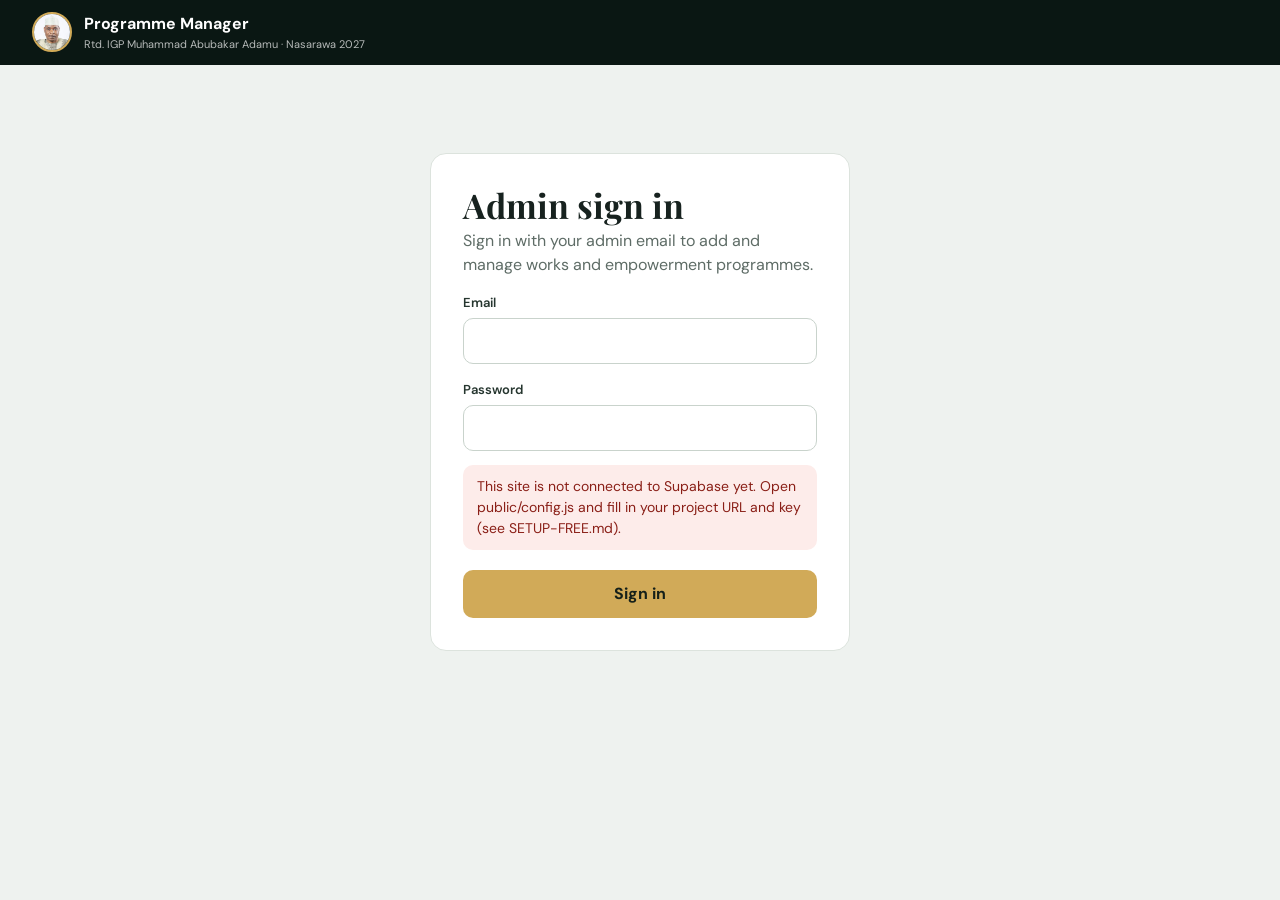
==== public/admin/index.html @ 1c86841a "Build Campaign website for rtd. igp M.A Adamu" ====
<!doctype html>
<html lang="en">
<head>
  <meta charset="utf-8">
  <meta name="viewport" content="width=device-width,initial-scale=1">
  <meta name="robots" content="noindex,nofollow">
  <meta name="theme-color" content="#0a1713">
  <title>Programme Manager | Admin</title>
  <link rel="icon" type="image/png" sizes="32x32" href="../favicon-32.png">
  <link rel="stylesheet" href="admin.css">
</head>
<body>
  <header class="bar">
    <a class="bar-brand" href="./">
      <img src="../brand-avatar.jpg" alt="" width="40" height="40">
      <span>Programme Manager<small>Rtd. IGP Muhammad Abubakar Adamu · Nasarawa 2027</small></span>
    </a>
    <div class="bar-right" id="barRight" hidden>
      <a href="../#programmes" target="_blank" rel="noopener">View site</a>
      <span class="who" id="who"></span>
      <button type="button" class="link-btn" id="logout">Sign out</button>
    </div>
  </header>

  <main class="wrap">
    <!-- Sign in -->
    <section id="loginView" class="panel narrow" hidden>
      <h1>Admin sign in</h1>
      <p class="muted">Sign in with your admin email to add and manage works and empowerment programmes.</p>
      <form id="loginForm" novalidate>
        <label>Email<input id="loginUser" type="email" autocomplete="username" required></label>
        <label>Password<input id="loginPass" type="password" autocomplete="current-password" required></label>
        <p class="form-error" id="loginError" role="alert" hidden></p>
        <button class="btn primary block" id="loginBtn" type="submit">Sign in</button>
      </form>
    </section>

    <!-- List -->
    <section id="listView" hidden>
      <div class="page-head">
        <div>
          <h1>Works and programmes</h1>
          <p class="muted" id="counts"></p>
        </div>
        <div class="head-actions">
          <button type="button" class="btn ghost" id="backupBtn">Download backup</button>
          <button type="button" class="btn primary" id="newBtn">+ New entry</button>
        </div>
      </div>
      <div class="tabs" role="group" aria-label="Filter">
        <button type="button" class="tab" data-filter="all" aria-pressed="true">All</button>
        <button type="button" class="tab" data-filter="published" aria-pressed="false">Published</button>
        <button type="button" class="tab" data-filter="draft" aria-pressed="false">Drafts</button>
      </div>
      <div id="rows" class="rows"></div>
      <p class="panel empty" id="emptyList" hidden>Nothing here yet. Add the first work or empowerment programme with the button above.</p>
    </section>

    <!-- Add / edit -->
    <section id="formView" hidden>
      <div class="page-head">
        <div>
          <button type="button" class="link-btn back" id="backBtn">← Back to list</button>
          <h1 id="formTitle">New entry</h1>
        </div>
      </div>

      <form id="progForm" class="panel form" novalidate>
        <fieldset class="type-pick">
          <legend>What is this?</legend>
          <label class="pick"><input type="radio" name="type" value="work" checked><span><b>Work / project</b><small>Roads, schools, clinics, borehole, security support and similar.</small></span></label>
          <label class="pick"><input type="radio" name="type" value="empowerment"><span><b>Empowerment programme</b><small>Training, grants, farm inputs, scholarships, start-up support.</small></span></label>
        </fieldset>

        <label class="full">Title
          <input id="fTitle" maxlength="120" placeholder="e.g. Youth skills training in Akwanga" required>
        </label>

        <div class="grid2">
          <label>LGA
            <select id="fLga" required></select>
          </label>
          <label>Community / ward <span class="opt">optional</span>
            <input id="fCommunity" maxlength="120" placeholder="e.g. Gudi">
          </label>
        </div>

        <div class="grid3">
          <label>Category <span class="opt">optional</span>
            <select id="fCategory"></select>
          </label>
          <label>Date <span class="opt">optional</span>
            <input id="fDate" type="date">
          </label>
          <label>Beneficiaries <span class="opt">optional</span>
            <input id="fPeople" type="number" min="0" step="1" inputmode="numeric" placeholder="e.g. 250">
          </label>
        </div>

        <label class="full">Description
          <textarea id="fDesc" rows="7" maxlength="4000" placeholder="What was done, where, and who benefited." required></textarea>
          <span class="counter" id="descCount">0 / 4000</span>
        </label>

        <label class="full">Reference link <span class="opt">optional</span>
          <input id="fSource" type="url" maxlength="300" placeholder="https:// news report or official page">
        </label>

        <div class="full">
          <span class="label-text">Photos <span class="opt">first photo is the cover, up to 10</span></span>
          <label class="drop" id="drop">
            <input id="fFiles" type="file" accept="image/jpeg,image/png,image/webp" multiple>
            <span><b>Choose photos</b> or drop them here</span>
            <small>Photos are shrunk in your browser before upload.</small>
          </label>
          <ul class="photos" id="photos"></ul>
        </div>

        <fieldset class="status-pick">
          <legend>Visibility</legend>
          <label class="seg"><input type="radio" name="status" value="draft" checked><span>Draft</span></label>
          <label class="seg"><input type="radio" name="status" value="published"><span>Published</span></label>
          <p class="muted small">Drafts are only visible here. Published entries appear on the website straight away.</p>
        </fieldset>

        <p class="form-error" id="formError" role="alert" hidden></p>
        <div class="progress" id="progress" hidden><i id="progressBar"></i></div>

        <div class="actions">
          <button type="submit" class="btn primary" id="saveBtn">Save</button>
          <button type="button" class="btn ghost" id="cancelBtn">Cancel</button>
        </div>
      </form>
    </section>
  </main>

  <div class="toast" id="toast" role="status" aria-live="polite"></div>
  <script src="../config.js"></script>
  <script src="../vendor/supabase.js"></script>
  <script src="../site-data.js"></script>
  <script src="admin.js"></script>
</body>
</html>
---- public/admin/admin.css ----
@font-face{font-family:"DM Sans";font-weight:400;font-display:swap;src:url(../fonts/dm-sans-latin-400-normal.woff2) format("woff2")}
@font-face{font-family:"DM Sans";font-weight:500;font-display:swap;src:url(../fonts/dm-sans-latin-500-normal.woff2) format("woff2")}
@font-face{font-family:"DM Sans";font-weight:600;font-display:swap;src:url(../fonts/dm-sans-latin-600-normal.woff2) format("woff2")}
@font-face{font-family:"DM Sans";font-weight:700;font-display:swap;src:url(../fonts/dm-sans-latin-700-normal.woff2) format("woff2")}
@font-face{font-family:"Playfair Display";font-weight:700;font-display:swap;src:url(../fonts/playfair-display-latin-700-normal.woff2) format("woff2")}

*{box-sizing:border-box}
[hidden]{display:none!important}
body{margin:0;font-family:"DM Sans",system-ui,-apple-system,"Segoe UI",Arial,sans-serif;color:#17221f;background:#eef2ef;line-height:1.5}
h1{font-family:"Playfair Display",Georgia,serif;font-size:clamp(26px,4vw,34px);line-height:1.15;margin:0 0 4px}
a{color:inherit}
:focus-visible{outline:3px solid #d1aa58;outline-offset:2px}
.muted{color:#5e6c66;margin:0}
.small{font-size:12px}

.bar{position:sticky;top:0;z-index:10;display:flex;align-items:center;justify-content:space-between;gap:16px;padding:12px clamp(16px,4vw,32px);background:#0a1713;color:#fff}
.bar-brand{display:flex;align-items:center;gap:12px;text-decoration:none;font-weight:700}
.bar-brand img{border-radius:50%;border:2px solid #d1aa58;object-fit:cover}
.bar-brand small{display:block;font-weight:400;font-size:11px;opacity:.7}
.bar-right{display:flex;align-items:center;gap:18px;font-size:14px}
.bar-right a{text-decoration:none;opacity:.85}
.bar-right a:hover{opacity:1;text-decoration:underline}
.who{opacity:.7}
.link-btn{background:none;border:0;padding:0;font:inherit;color:inherit;cursor:pointer;text-decoration:underline;text-underline-offset:3px}

.wrap{width:min(1040px,94%);margin:0 auto;padding:34px 0 80px}
.panel{background:#fff;border:1px solid #dce3dd;border-radius:16px;padding:clamp(20px,3vw,32px)}
.panel.narrow{max-width:420px;margin:6vh auto 0}
.panel.empty{text-align:center;color:#5e6c66}
.head-actions{display:flex;gap:10px;flex-wrap:wrap}
.page-head{display:flex;justify-content:space-between;align-items:flex-end;gap:16px;margin-bottom:22px}
.back{font-size:13px;color:#5e6c66;margin-bottom:8px;display:inline-block}

label{display:block;font-size:13px;font-weight:600;color:#26362f}
input,select,textarea{width:100%;margin-top:6px;padding:12px 13px;border:1px solid #c9d3cc;border-radius:10px;background:#fff;font:inherit;font-weight:400;color:#17221f}
input:focus,select:focus,textarea:focus{border-color:#0d2a1e;outline:3px solid rgba(209,170,88,.45);outline-offset:0}
textarea{resize:vertical;min-height:140px}
.opt{font-weight:400;color:#8a9a91;font-size:12px;margin-left:4px}
.counter{display:block;text-align:right;font-size:11px;color:#8a9a91;margin-top:4px}
.form-error{margin:14px 0 0;padding:11px 14px;border-radius:10px;background:#fdecea;color:#8a1f17;font-size:14px}
#loginForm label{margin-top:16px}
#loginForm .btn{margin-top:20px}

.btn{display:inline-block;border:0;border-radius:10px;padding:12px 20px;font:inherit;font-weight:700;cursor:pointer;text-decoration:none;transition:transform .2s,box-shadow .2s,background-color .2s}
.btn:hover{transform:translateY(-2px)}
.btn:disabled{opacity:.6;cursor:default;transform:none}
.btn.primary{background:#d1aa58;color:#152019}
.btn.primary:hover{background:#e0bd6c;box-shadow:0 10px 22px rgba(209,170,88,.35)}
.btn.ghost{background:#fff;border:1px solid #c9d3cc;color:#17221f}
.btn.danger{background:#fff;border:1px solid #e3b5b0;color:#9b2a20}
.btn.sm{padding:8px 14px;font-size:13px;border-radius:8px}
.btn.block{width:100%}

.tabs{display:flex;gap:8px;margin-bottom:18px}
.tab{border:1px solid #c9d3cc;background:#fff;border-radius:999px;padding:8px 18px;font:inherit;font-size:14px;font-weight:600;cursor:pointer}
.tab[aria-pressed="true"]{background:#0d2a1e;border-color:#0d2a1e;color:#fff}

.rows{display:grid;gap:12px}
.row{display:grid;grid-template-columns:96px 1fr auto;gap:18px;align-items:center;background:#fff;border:1px solid #dce3dd;border-radius:14px;padding:12px 16px 12px 12px;animation:rowIn .4s cubic-bezier(.2,.7,.2,1) both}
@keyframes rowIn{from{opacity:0;transform:translateY(10px)}to{opacity:1;transform:none}}
.row-thumb{width:96px;height:72px;border-radius:9px;overflow:hidden;background:linear-gradient(135deg,#0b2219,#1c4a36);display:flex;align-items:center;justify-content:center;color:#d4b263;font-size:11px;font-weight:700}
.row-thumb img{width:100%;height:100%;object-fit:cover;display:block}
.row-title{margin:0 0 4px;font-weight:700;font-size:16px}
.row-meta{margin:0;font-size:13px;color:#5e6c66;display:flex;flex-wrap:wrap;gap:6px 12px;align-items:center}
.pill{display:inline-block;padding:3px 10px;border-radius:999px;font-size:11px;font-weight:700}
.pill.published{background:#dcf1e3;color:#14612f}
.pill.draft{background:#f4ecd3;color:#7b5c10}
.pill.type{background:#e8eee9;color:#3e4d46}
.row-actions{display:flex;gap:8px;flex-wrap:wrap;justify-content:flex-end}

.form{display:grid;gap:22px}
.form .full{display:block}
.grid2{display:grid;grid-template-columns:1fr 1fr;gap:18px}
.grid3{display:grid;grid-template-columns:1fr 1fr 1fr;gap:18px}
fieldset{border:0;margin:0;padding:0;min-width:0}
legend,.label-text{font-size:13px;font-weight:600;color:#26362f;padding:0;margin-bottom:8px;display:block}
.type-pick{display:grid;grid-template-columns:1fr 1fr;gap:12px}
.type-pick legend{grid-column:1/-1}
.pick{position:relative;cursor:pointer}
.pick input{position:absolute;opacity:0;inset:0;margin:0;width:100%;height:100%;cursor:pointer}
.pick span{display:block;height:100%;padding:16px 18px;border:2px solid #dce3dd;border-radius:14px;transition:border-color .2s,background-color .2s,transform .2s}
.pick b{display:block;font-size:15px}
.pick small{display:block;margin-top:4px;font-weight:400;color:#5e6c66;font-size:12px;line-height:1.45}
.pick:hover span{transform:translateY(-2px)}
.pick input:checked+span{border-color:#0d2a1e;background:#f3f7f4}
.pick input:focus-visible+span{outline:3px solid #d1aa58;outline-offset:2px}

.drop{display:flex;flex-direction:column;align-items:center;gap:4px;padding:26px 16px;border:2px dashed #b9c6bd;border-radius:14px;text-align:center;cursor:pointer;background:#f7faf8;font-weight:400;transition:border-color .2s,background-color .2s}
.drop input{position:absolute;width:1px;height:1px;opacity:0;pointer-events:none}
.drop:hover,.drop.over{border-color:#0d2a1e;background:#eef5f0}
.drop b{color:#0d2a1e}
.drop small{color:#8a9a91}
.photos{list-style:none;margin:14px 0 0;padding:0;display:grid;grid-template-columns:repeat(auto-fill,minmax(140px,1fr));gap:12px}
.photo{position:relative;border-radius:12px;overflow:hidden;background:#0b1a13;aspect-ratio:4/3;animation:rowIn .35s cubic-bezier(.2,.7,.2,1) both}
.photo img{width:100%;height:100%;object-fit:cover;display:block}
.photo .cover-tag{position:absolute;left:8px;top:8px;background:#d1aa58;color:#152019;font-size:11px;font-weight:700;border-radius:999px;padding:3px 9px}
.photo .tools{position:absolute;left:0;right:0;bottom:0;display:flex;justify-content:space-between;padding:26px 6px 6px;background:linear-gradient(transparent,rgba(4,13,10,.85))}
.photo button{width:30px;height:30px;border:0;border-radius:8px;background:rgba(255,255,255,.92);font-size:15px;line-height:1;cursor:pointer}
.photo button:disabled{opacity:.35;cursor:default}
.photo .rm{color:#9b2a20;font-size:18px}
.status-pick{display:flex;flex-wrap:wrap;align-items:center;gap:10px}
.status-pick legend{width:100%}
.status-pick .muted{width:100%}
.seg{position:relative;cursor:pointer}
.seg input{position:absolute;opacity:0;inset:0;margin:0;width:100%;height:100%;cursor:pointer}
.seg span{display:block;padding:9px 22px;border:1px solid #c9d3cc;border-radius:999px;font-weight:600;transition:background-color .2s,color .2s}
.seg input:checked+span{background:#0d2a1e;border-color:#0d2a1e;color:#fff}
.seg input:focus-visible+span{outline:3px solid #d1aa58;outline-offset:2px}
.actions{display:flex;gap:12px}
.progress{height:8px;background:#e3e9e5;border-radius:999px;overflow:hidden}
.progress i{display:block;height:100%;width:0;background:#d1aa58;transition:width .2s}

.toast{position:fixed;left:50%;bottom:26px;transform:translate(-50%,30px);opacity:0;padding:12px 20px;border-radius:12px;background:#0a1713;color:#fff;font-weight:600;font-size:14px;pointer-events:none;transition:opacity .3s,transform .3s;z-index:50}
.toast.show{opacity:1;transform:translate(-50%,0)}
.toast.error{background:#8a1f17}

@media(max-width:700px){
  .grid2,.grid3,.type-pick{grid-template-columns:1fr}
  .row{grid-template-columns:72px 1fr}
  .row-thumb{width:72px;height:56px}
  .row-actions{grid-column:1/-1;justify-content:flex-start}
  .bar-right{gap:12px;font-size:13px}
  .who{display:none}
  .bar-brand small{display:none}
}
@media(prefers-reduced-motion:reduce){*{animation:none!important;transition:none!important}}
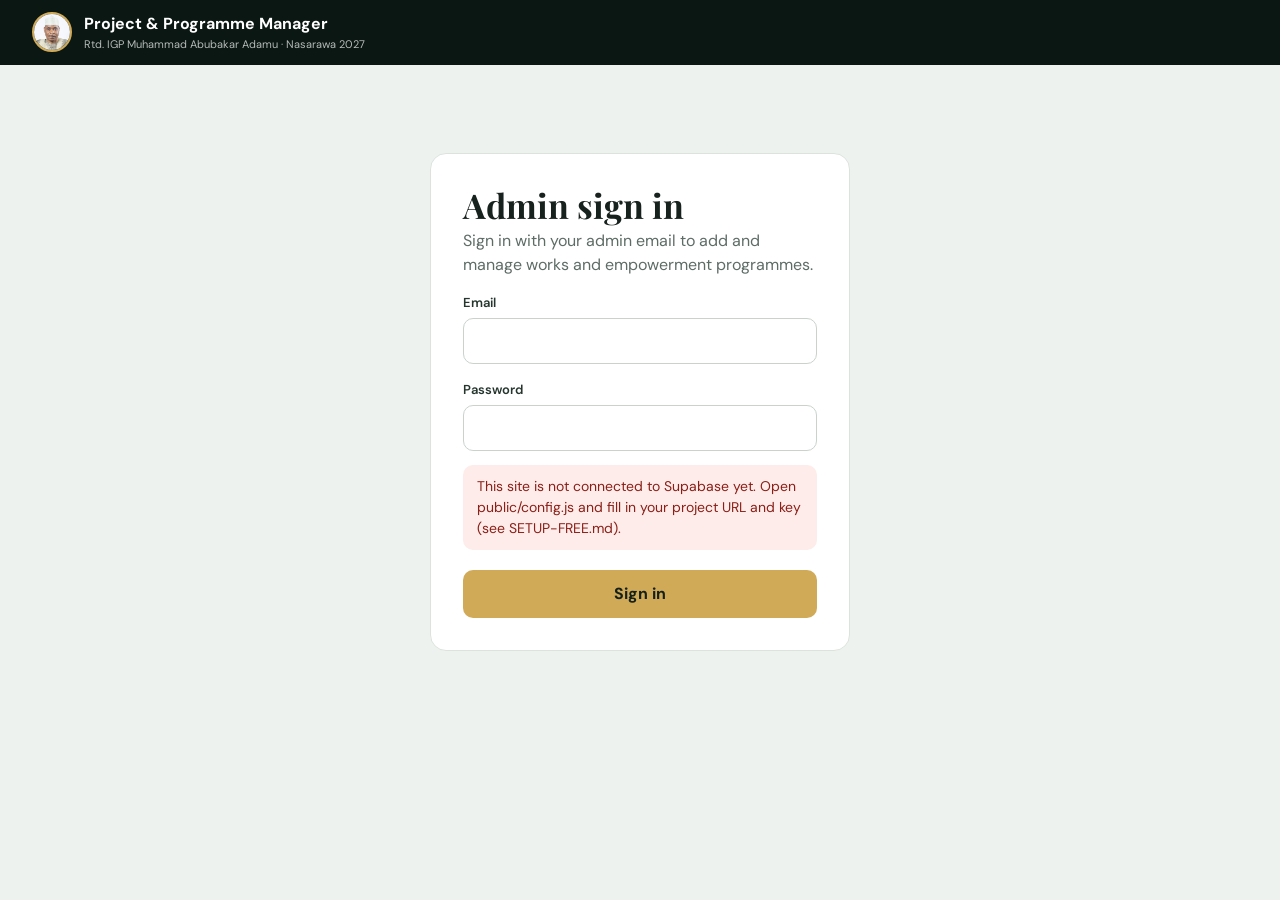
==== commit d060d81b: "Add poster download count" ====
--- a/public/admin/index.html
+++ b/public/admin/index.html
@@ -5,7 +5,7 @@
   <meta name="viewport" content="width=device-width,initial-scale=1">
   <meta name="robots" content="noindex,nofollow">
   <meta name="theme-color" content="#0a1713">
-  <title>Programme Manager | Admin</title>
+  <title>Project &amp; Programme Manager | Admin</title>
   <link rel="icon" type="image/png" sizes="32x32" href="../favicon-32.png">
   <link rel="stylesheet" href="admin.css">
 </head>
@@ -13,7 +13,7 @@
   <header class="bar">
     <a class="bar-brand" href="./">
       <img src="../brand-avatar.jpg" alt="" width="40" height="40">
-      <span>Programme Manager<small>Rtd. IGP Muhammad Abubakar Adamu · Nasarawa 2027</small></span>
+      <span>Project &amp; Programme Manager<small>Rtd. IGP Muhammad Abubakar Adamu · Nasarawa 2027</small></span>
     </a>
     <div class="bar-right" id="barRight" hidden>
       <a href="../#programmes" target="_blank" rel="noopener">View site</a>
@@ -68,7 +68,7 @@
       <form id="progForm" class="panel form" novalidate>
         <fieldset class="type-pick">
           <legend>What is this?</legend>
-          <label class="pick"><input type="radio" name="type" value="work" checked><span><b>Work / project</b><small>Roads, schools, clinics, borehole, security support and similar.</small></span></label>
+          <label class="pick"><input type="radio" name="type" value="work" checked><span><b>Project / work</b><small>Roads, schools, clinics, borehole, security support and similar.</small></span></label>
           <label class="pick"><input type="radio" name="type" value="empowerment"><span><b>Empowerment programme</b><small>Training, grants, farm inputs, scholarships, start-up support.</small></span></label>
         </fieldset>
 
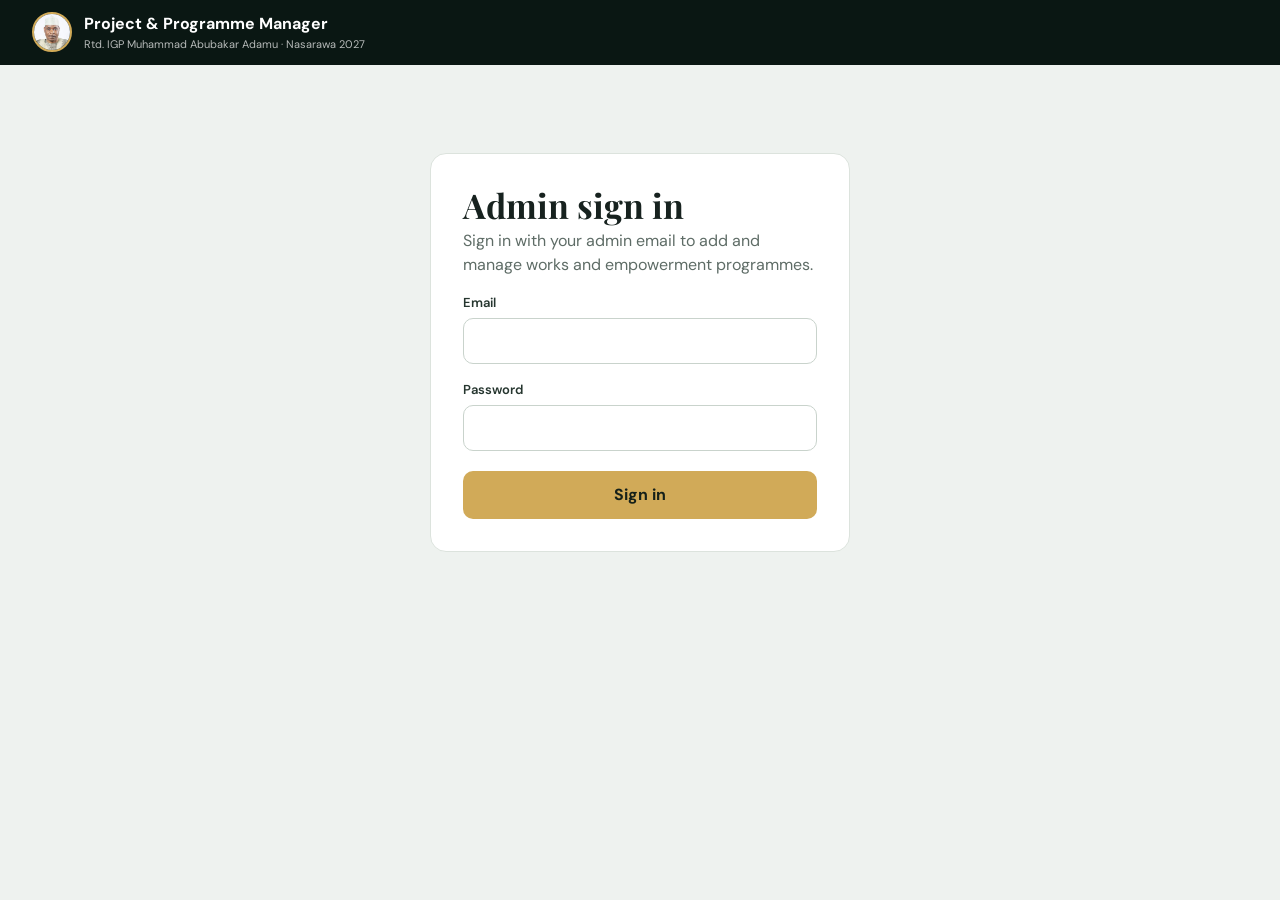
==== commit bc6e1f6c: "Replace anon public key" ====
--- a/public/admin/index.html
+++ b/public/admin/index.html
@@ -135,7 +135,7 @@
   </main>
 
   <div class="toast" id="toast" role="status" aria-live="polite"></div>
-  <script src="../config.js"></script>
+  <script src="../config.js?v=20260926a"></script>
   <script src="../vendor/supabase.js"></script>
   <script src="../site-data.js"></script>
   <script src="admin.js"></script>
